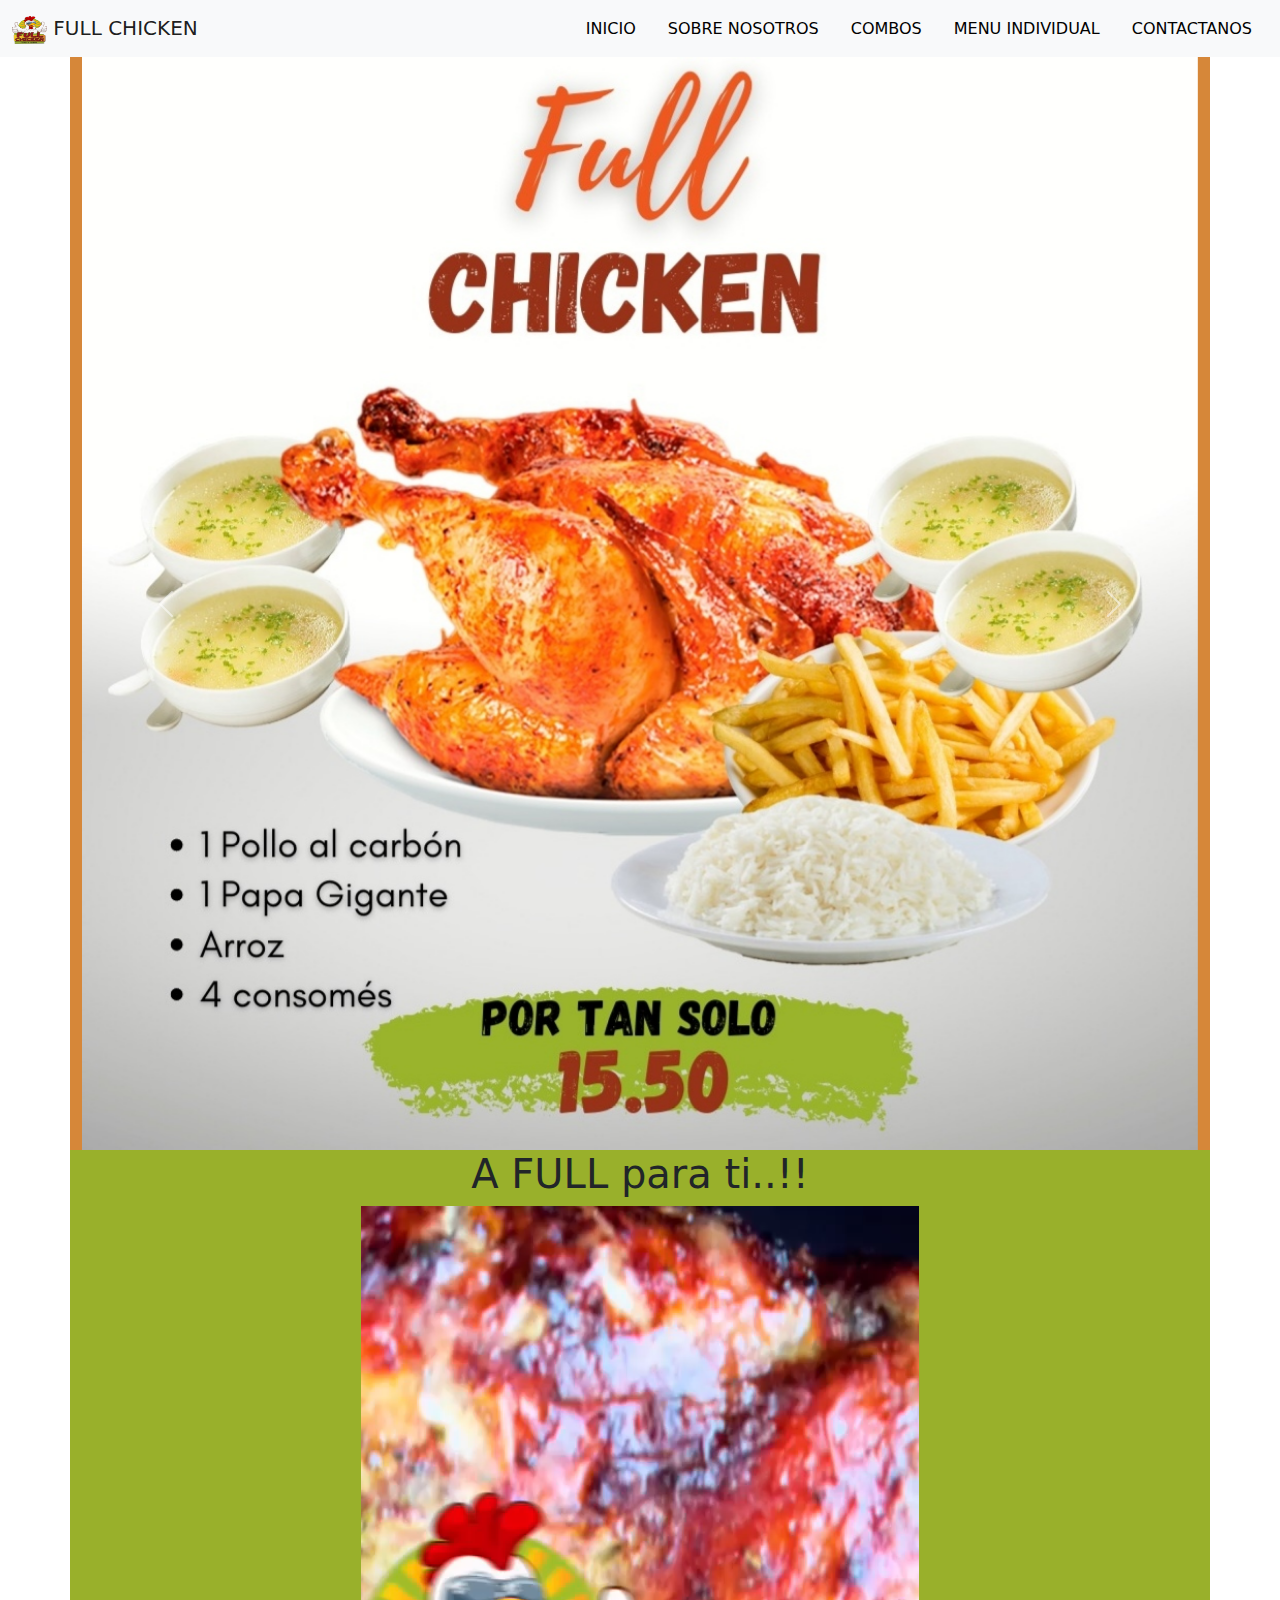
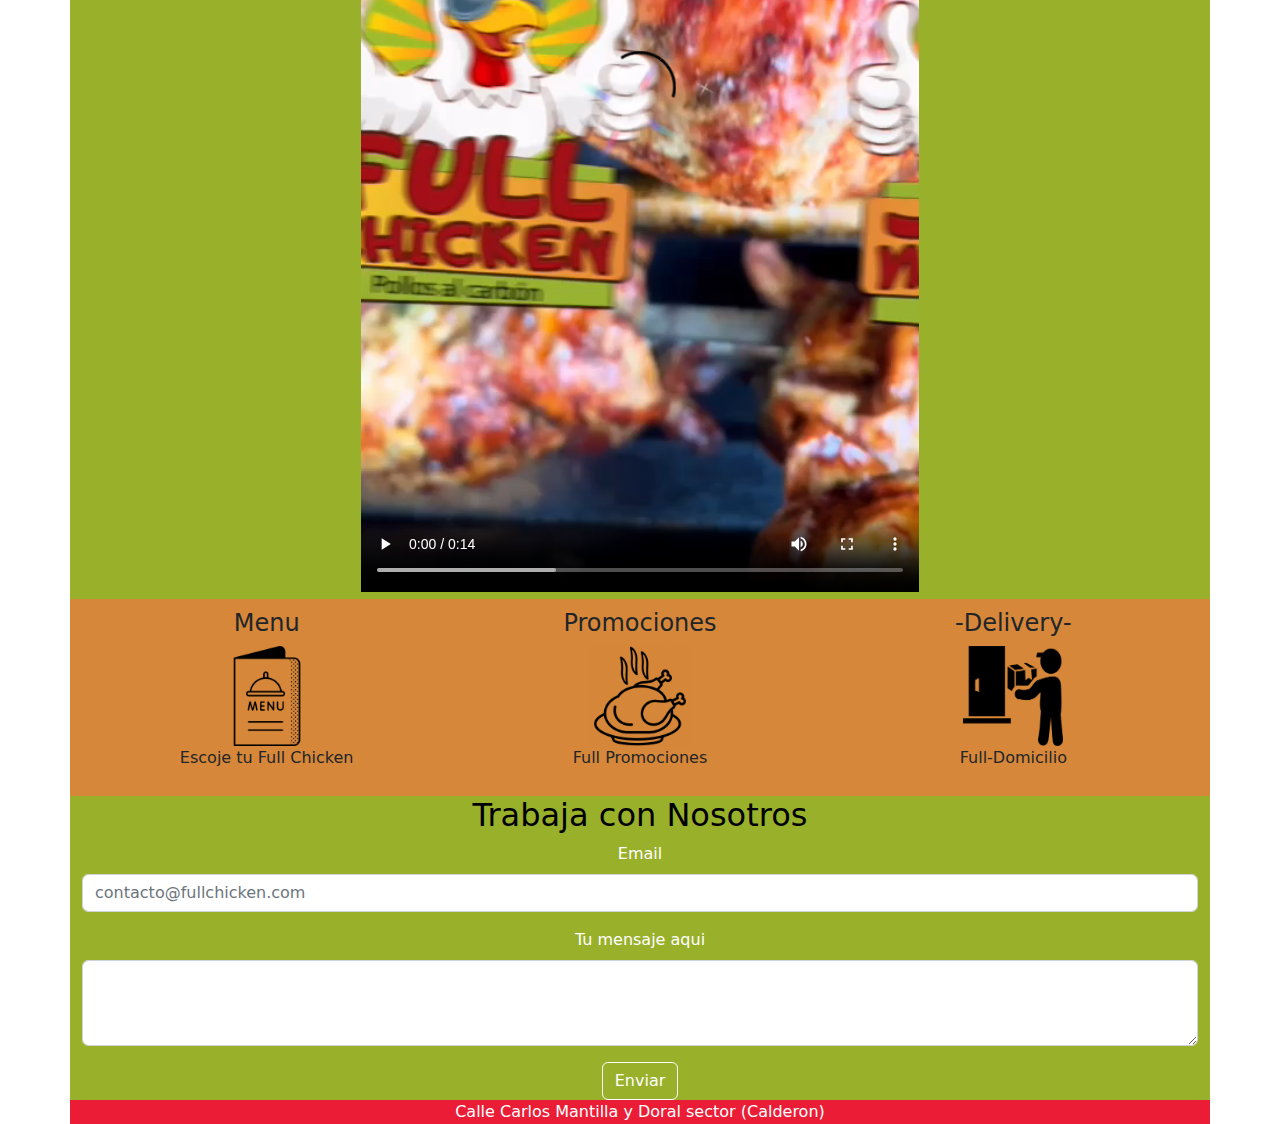
==== index.html @ 85d74000 "decimo septimo commit" ====
<!DOCTYPE html>
<html lang="en">

<head>
  <meta charset="UTF-8" />
  <meta http-equiv="X-UA-Compatible" content="IE=edge" />
  <meta name="viewport" content="width=device-width, initial-scale=1.0" />
  <title>Full Chicken</title>
  <link rel="stylesheet" href="css/bootstrap.min.css" />
</head>

<body>
  <!--?INICIO DEL MENU DE NAVEGACION-->
  <nav class="navbar bg-light">
    <div class="container-fluid">
      <a class="navbar-brand" href="#">
        <img src="img/logo.png" alt="#" width="35" height="28" class="d-inline-block align-text-top" />
        FULL CHICKEN
      </a>
      <ul class="nav justify-content-end">
        <li class="nav-item">
          <a class="nav-link active" aria-current="page" href="index.html" style="color: black">INICIO</a>
        </li>
        <li class="nav-item">
          <a class="nav-link" href="nosotros.html" style="color: black">SOBRE NOSOTROS</a>
        </li>
        <li class="nav-item">
          <a class="nav-link" href="promociones.html" style="color: black">COMBOS</a>
        </li>
        <li class="nav-item">
          <a class="nav-link" href="menu.html" style="color: black">MENU INDIVIDUAL</a>
        </li>
        <li class="nav-item">
          <a class="nav-link" href="https://wa.me/+593978935589?text=Hola, tengo una consulta" target="blank"
            onclick="return confirmar()" style="color: black">CONTACTANOS</a>
        </li>
      </ul>
    </div>
  </nav>
  <!--FIN DEL MENU DE NAVEGACION-->

  <!-- INICIO CONTAINER SLIDER-->
  <div class="container text-center" style="background-color: #d68739">
    <div id="carouselExampleInterval" class="carousel slide" data-bs-ride="carousel">
      <div class="carousel-inner">
        <div class="carousel-item active" data-bs-interval="2750">
          <img src="img/full chicken.jpg" class="d-block w-100" />
        </div>
        <div class="carousel-item" data-bs-interval="2750">
          <img src="img/full medio.jpg" class="d-block w-100" alt="full medio" />
        </div>
        <div class="carousel-item" data-bs-interval="2750">
          <img src="img/full cuarto.jpg" class="d-block w-100" alt="full cuarto" />
        </div>
        <div class="carousel-item" data-bs-interval="2750">
          <img src="img/full colorado.jpeg" class="d-block w-100" alt="full cuarto" />
        </div>
      </div>
      <button class="carousel-control-prev" type="button" data-bs-target="#carouselExampleInterval"
        data-bs-slide="prev">
        <span class="carousel-control-prev-icon" aria-hidden="true"></span>
        <span class="visually-hidden">-Previous-</span>
      </button>
      <button class="carousel-control-next" type="button" data-bs-target="#carouselExampleInterval"
        data-bs-slide="next">
        <span class="carousel-control-next-icon" aria-hidden="true"></span>
        <span class="visually-hidden">-Next-</span>
      </button>
    </div>
  </div>
  <!--FIN CONTAINER SLIDER-->
  <div class="container text-center" style="background-color: #99b02b">
    <h1>A FULL para ti..!!</h1>
    <video src="img/video2.mp4" controls width="50%" height="auto" justify-content: center></video>
  </div>

  <div class="container text-center" style="background-color: #d68739">
    <div class="row" style="padding: 10px">
      <div class="col">
        <h4>Menu</h4>
        <img src="img/menu_icon.png" width="100px" height="100px" />
        <br />
        <p>Escoje tu Full Chicken</p>
      </div>

      <div class="col">
        <h4>Promociones</h4>
        <img src="img/menu_icon2.webp" width="100px" height="100px" />
        <br />

        <p>Full Promociones</p>
      </div>

      <div class="col">
        <h4>-Delivery-</h4>
        <img src="img/delivery_icon.webp" width="100px" height="100px" />
        <br />
        <p>Full-Domicilio</p>
      </div>
    </div>
  </div>
  <!--FORMULARIO TRABAJA CON NOSOTROS-->
  <div class="container text-center">
    <div class="row"></div>
    <div class="row">
      <div class="col" style="background-color: #99b02b; color: white">
        <div class="mb-3">
          <h2 style="color: black">Trabaja con Nosotros</h2>
          <label for="exampleFormControlInput1" class="form-label">Email
          </label>
          <input type="email" class="form-control" id="exampleFormControlInput1"
            placeholder="contacto@fullchicken.com" />
        </div>
        <div class="mb-3">
          <label for="exampleFormControlTextarea1" class="form-label">Tu mensaje aqui</label>
          <textarea class="form-control" id="exampleFormControlTextarea1" rows="3"></textarea>
        </div>
        <div class="col-12">
          <button type="button" class="btn btn-outline-primary" style="color: white; border-color: white">
            Enviar
          </button>
        </div>
      </div>
    </div>
  </div>
  <!-- FOOTER-Container de Fila con Direccion-->   
  <footer>
    <div class="container text-center" style="background-color: #eb1d36 ">
      <div class="row">
        <div class="col" style="color: white">
          Calle Carlos Mantilla y Doral sector (Calderon)
        </div>
      </div>
    </div>
  </footer>

  <script src="js/jquery.js"></script>
  <script src="js/bootstrap.min.js"></script>
  <script src="js/main.js"></script>
</body>

</html>
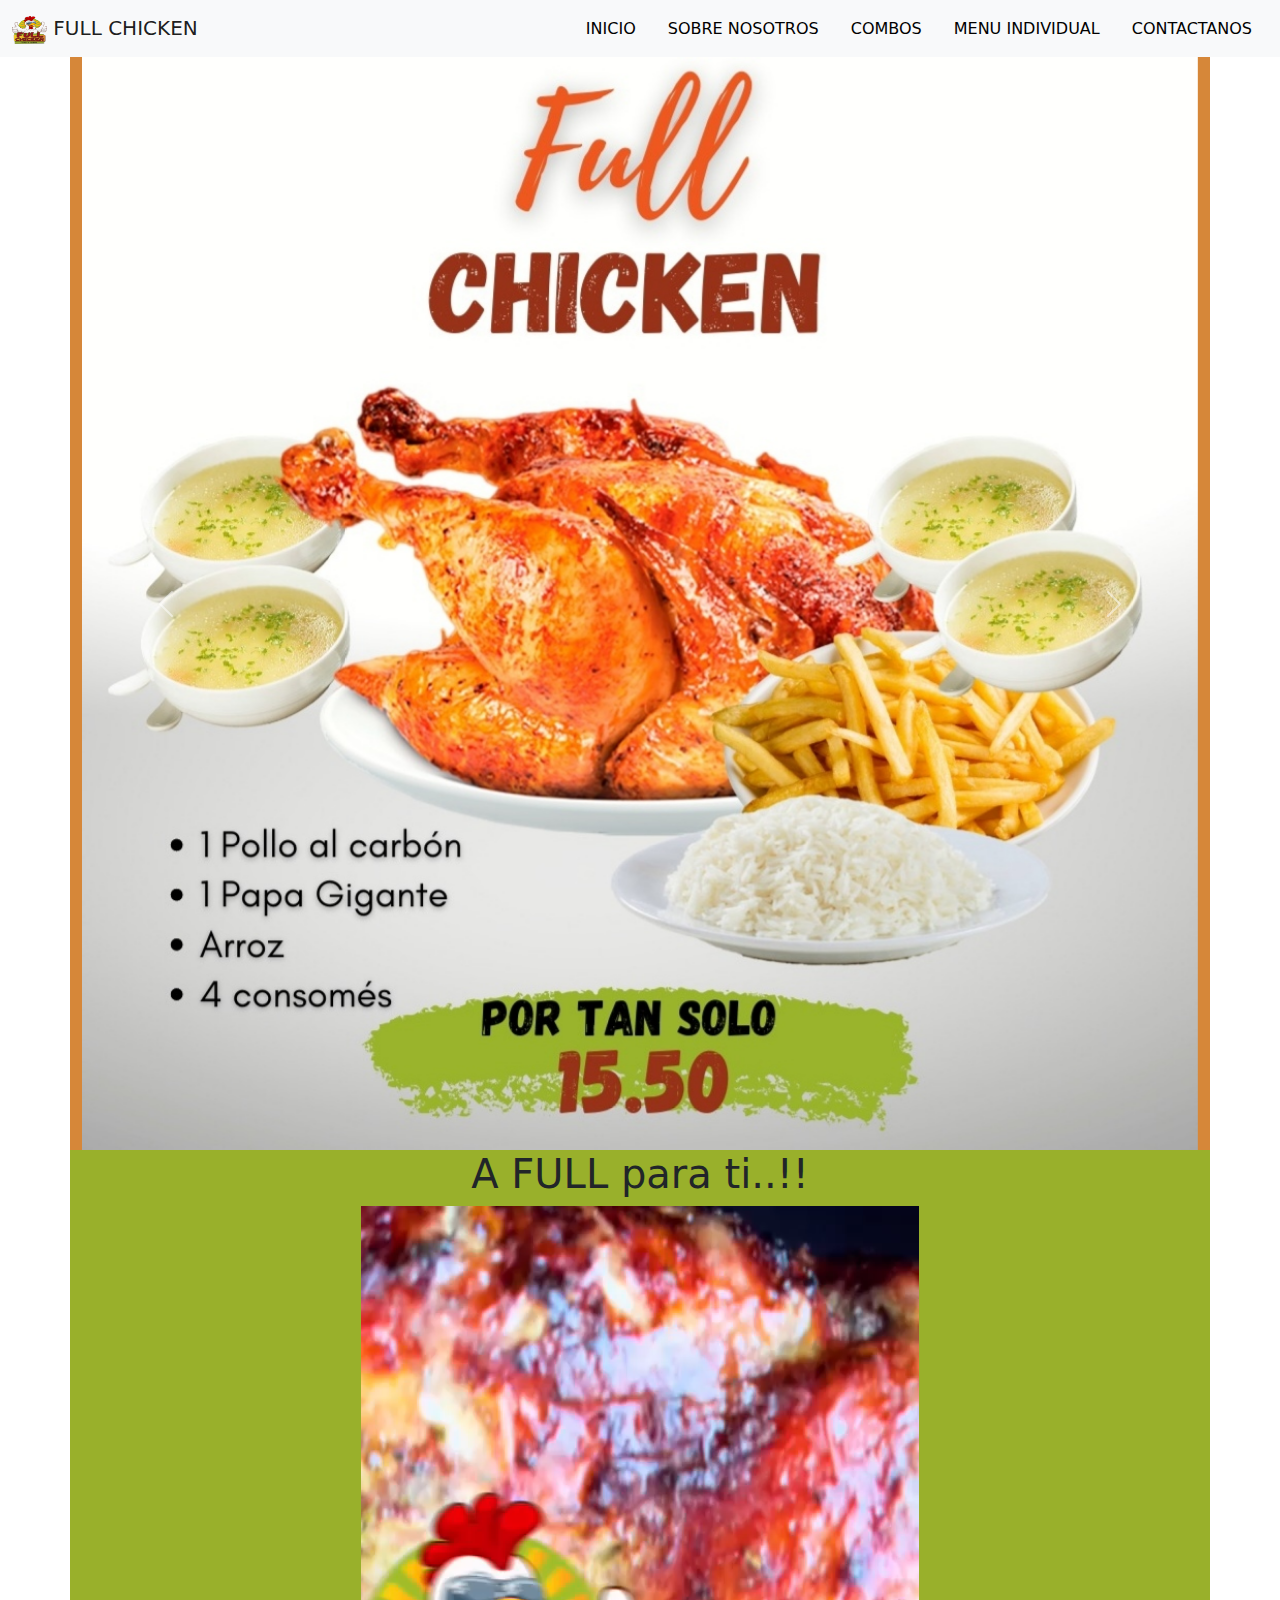
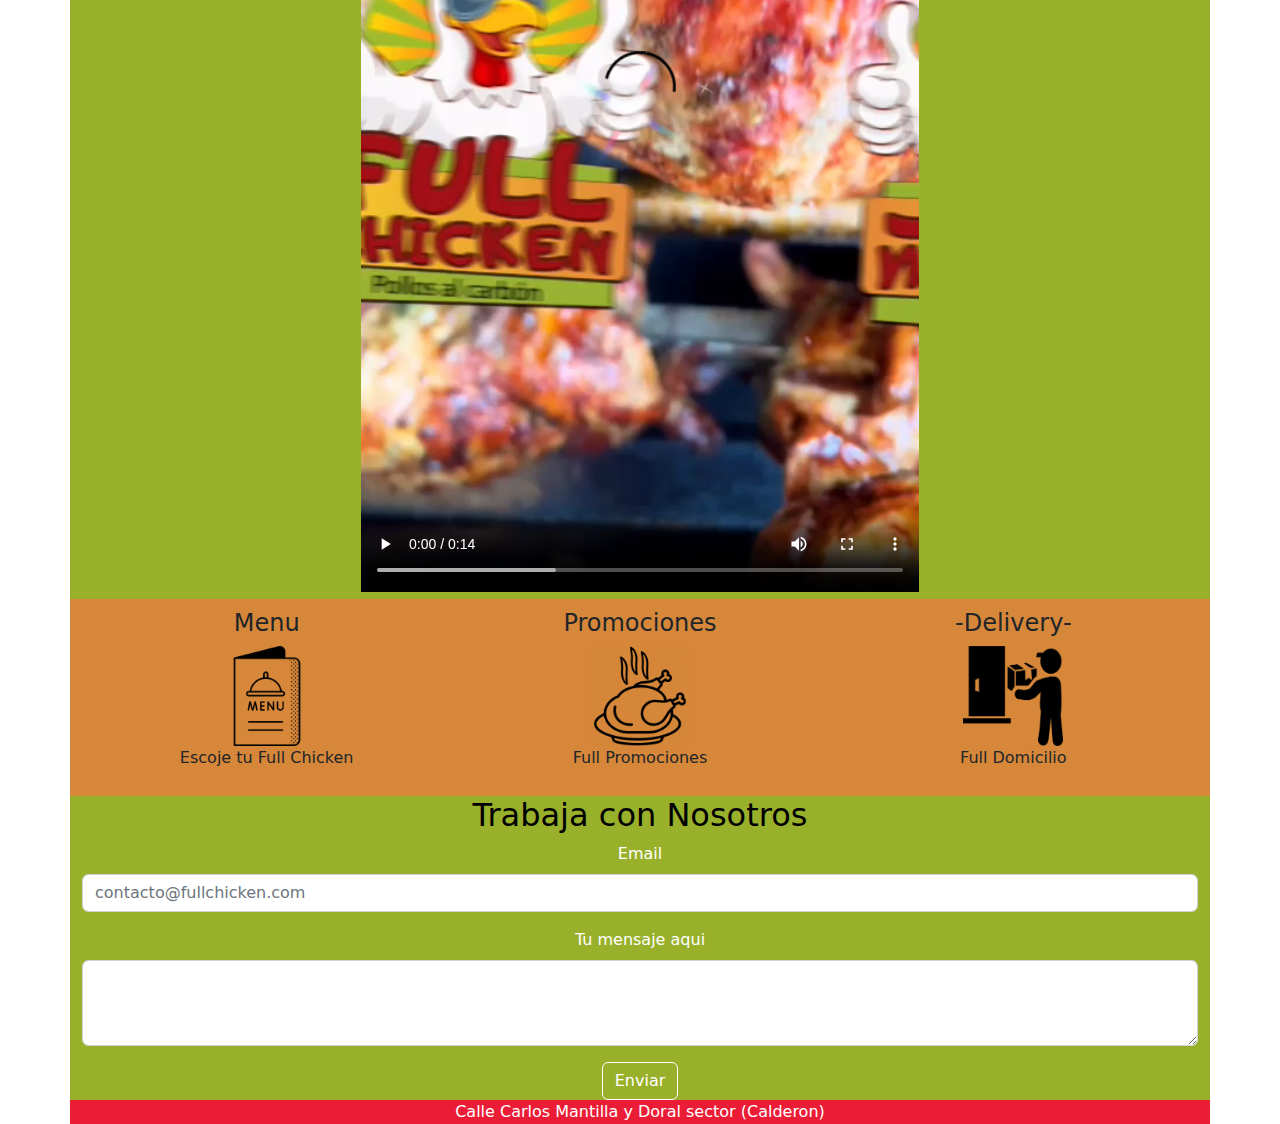
==== commit 43cd62c2: "decimo octavo commit" ====
--- a/index.html
+++ b/index.html
@@ -95,7 +95,7 @@
         <h4>-Delivery-</h4>
         <img src="img/delivery_icon.webp" width="100px" height="100px" />
         <br />
-        <p>Full-Domicilio</p>
+        <p>Full Domicilio</p>
       </div>
     </div>
   </div>
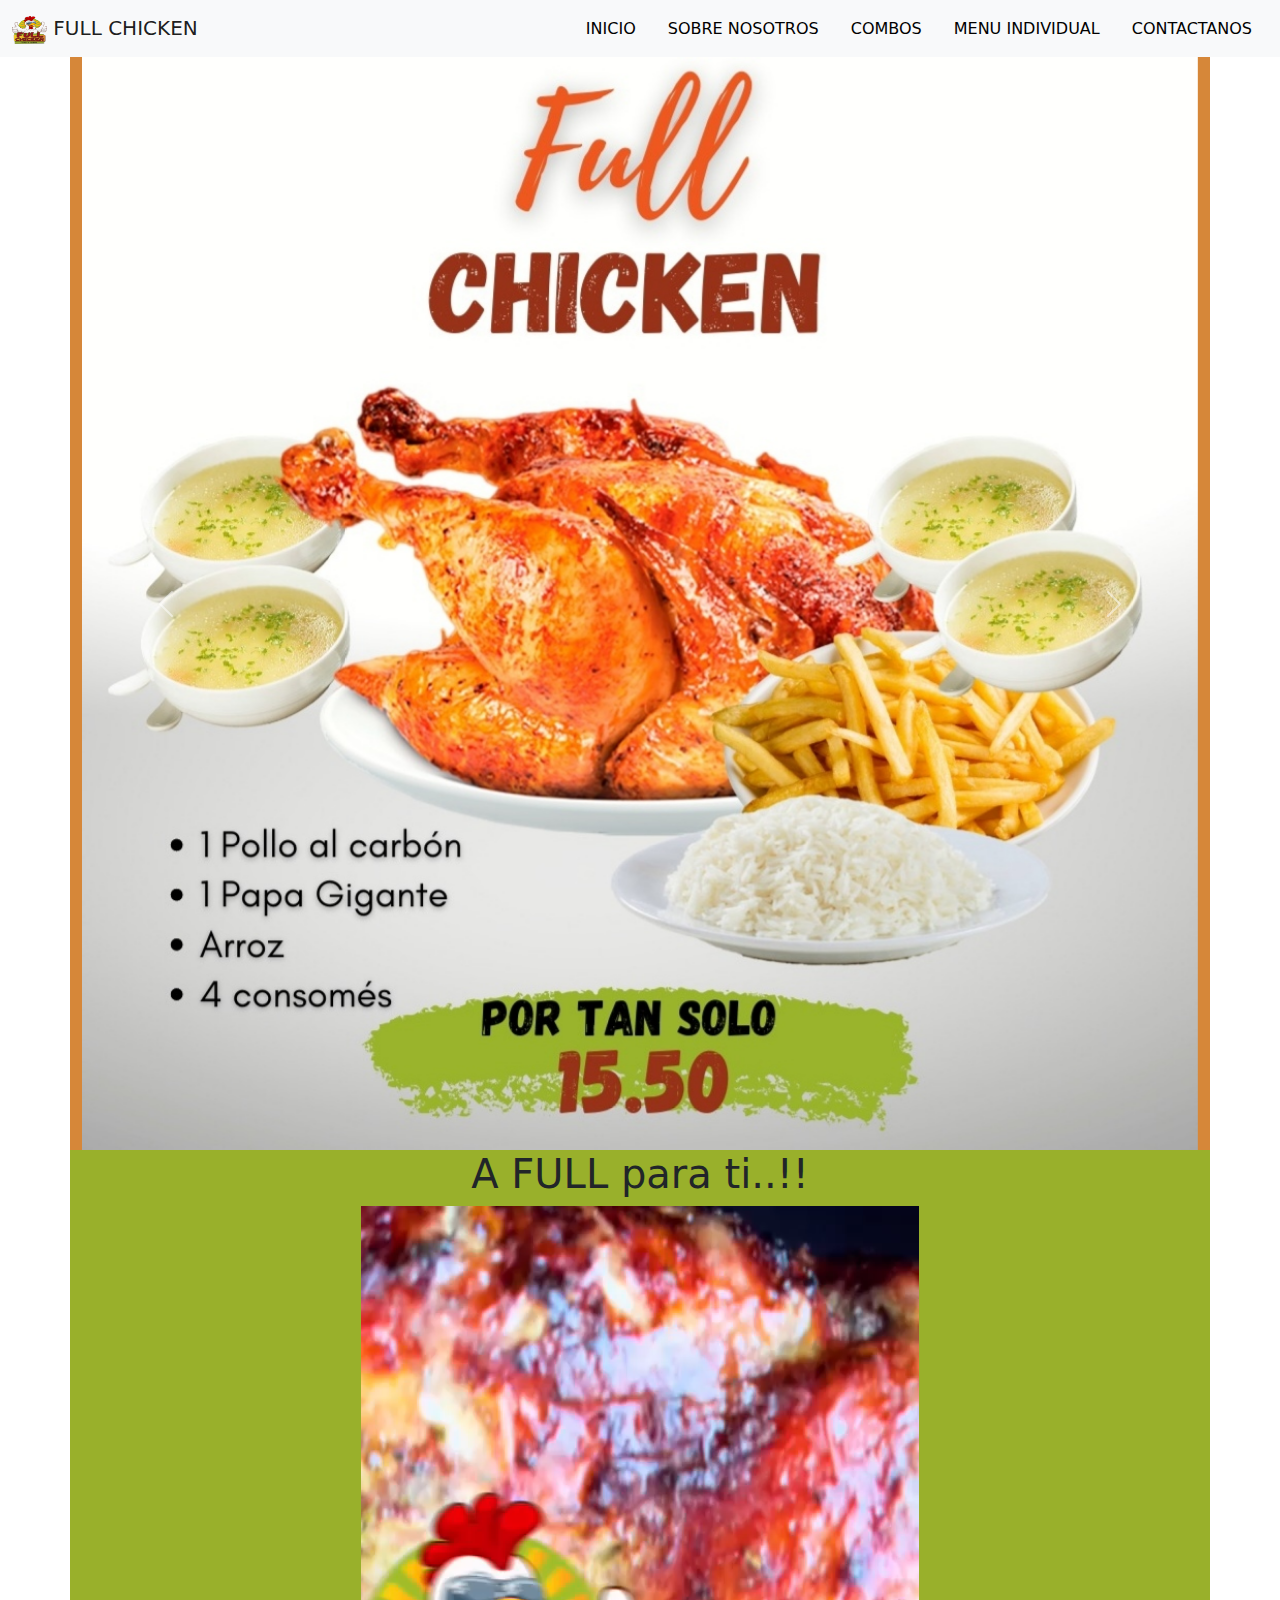
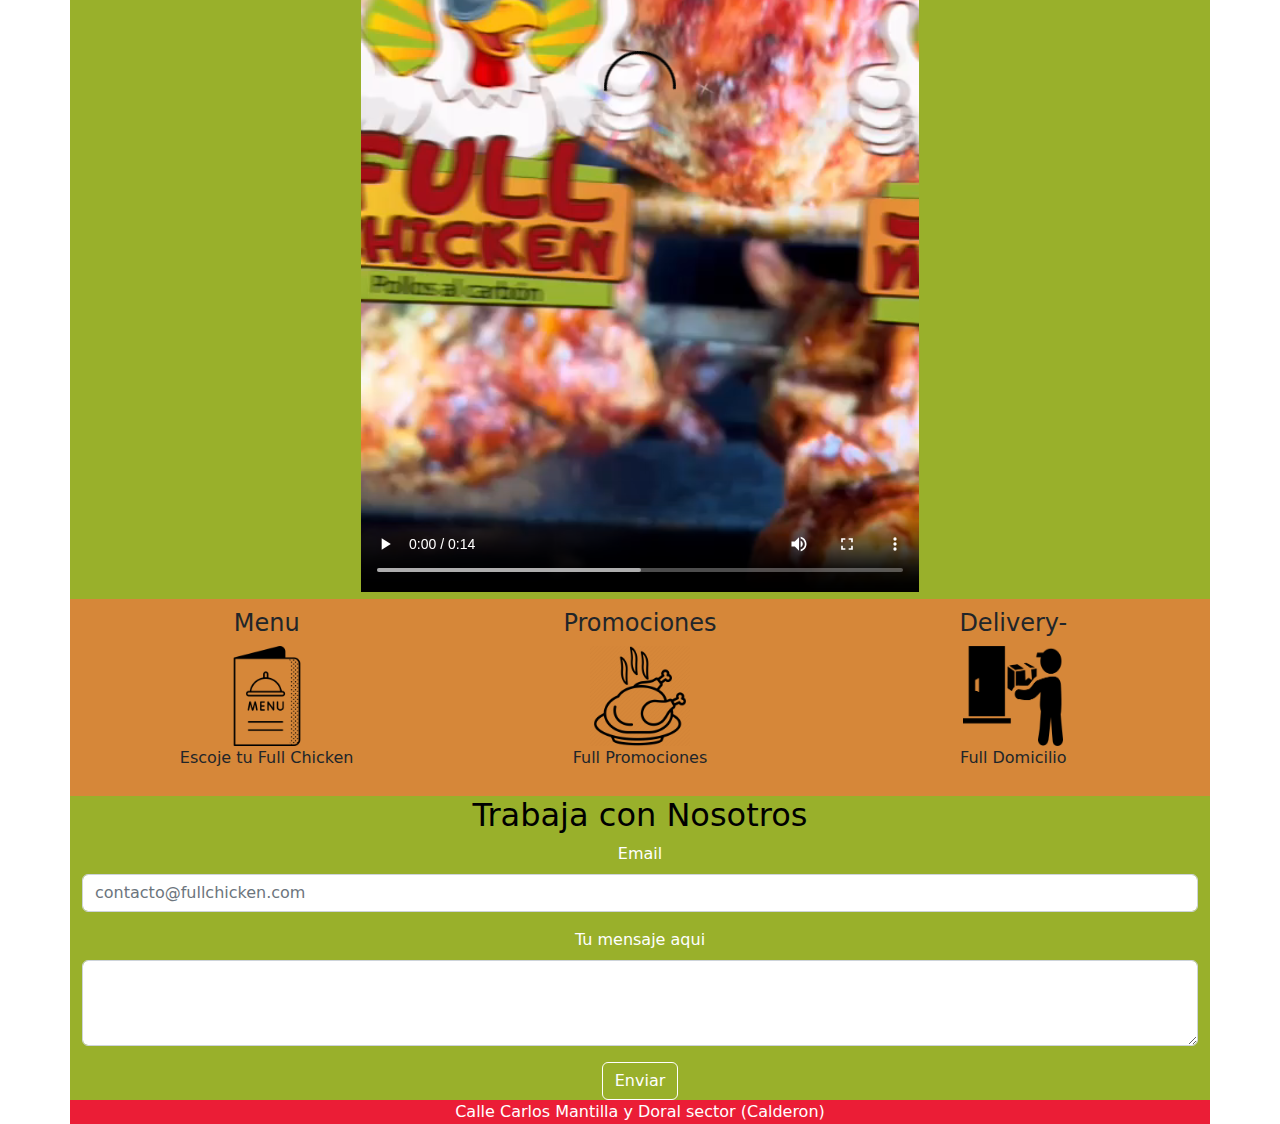
==== commit 25648f29: "decimo noveno commit" ====
--- a/index.html
+++ b/index.html
@@ -92,7 +92,7 @@
       </div>
 
       <div class="col">
-        <h4>-Delivery-</h4>
+        <h4>Delivery-</h4>
         <img src="img/delivery_icon.webp" width="100px" height="100px" />
         <br />
         <p>Full Domicilio</p>
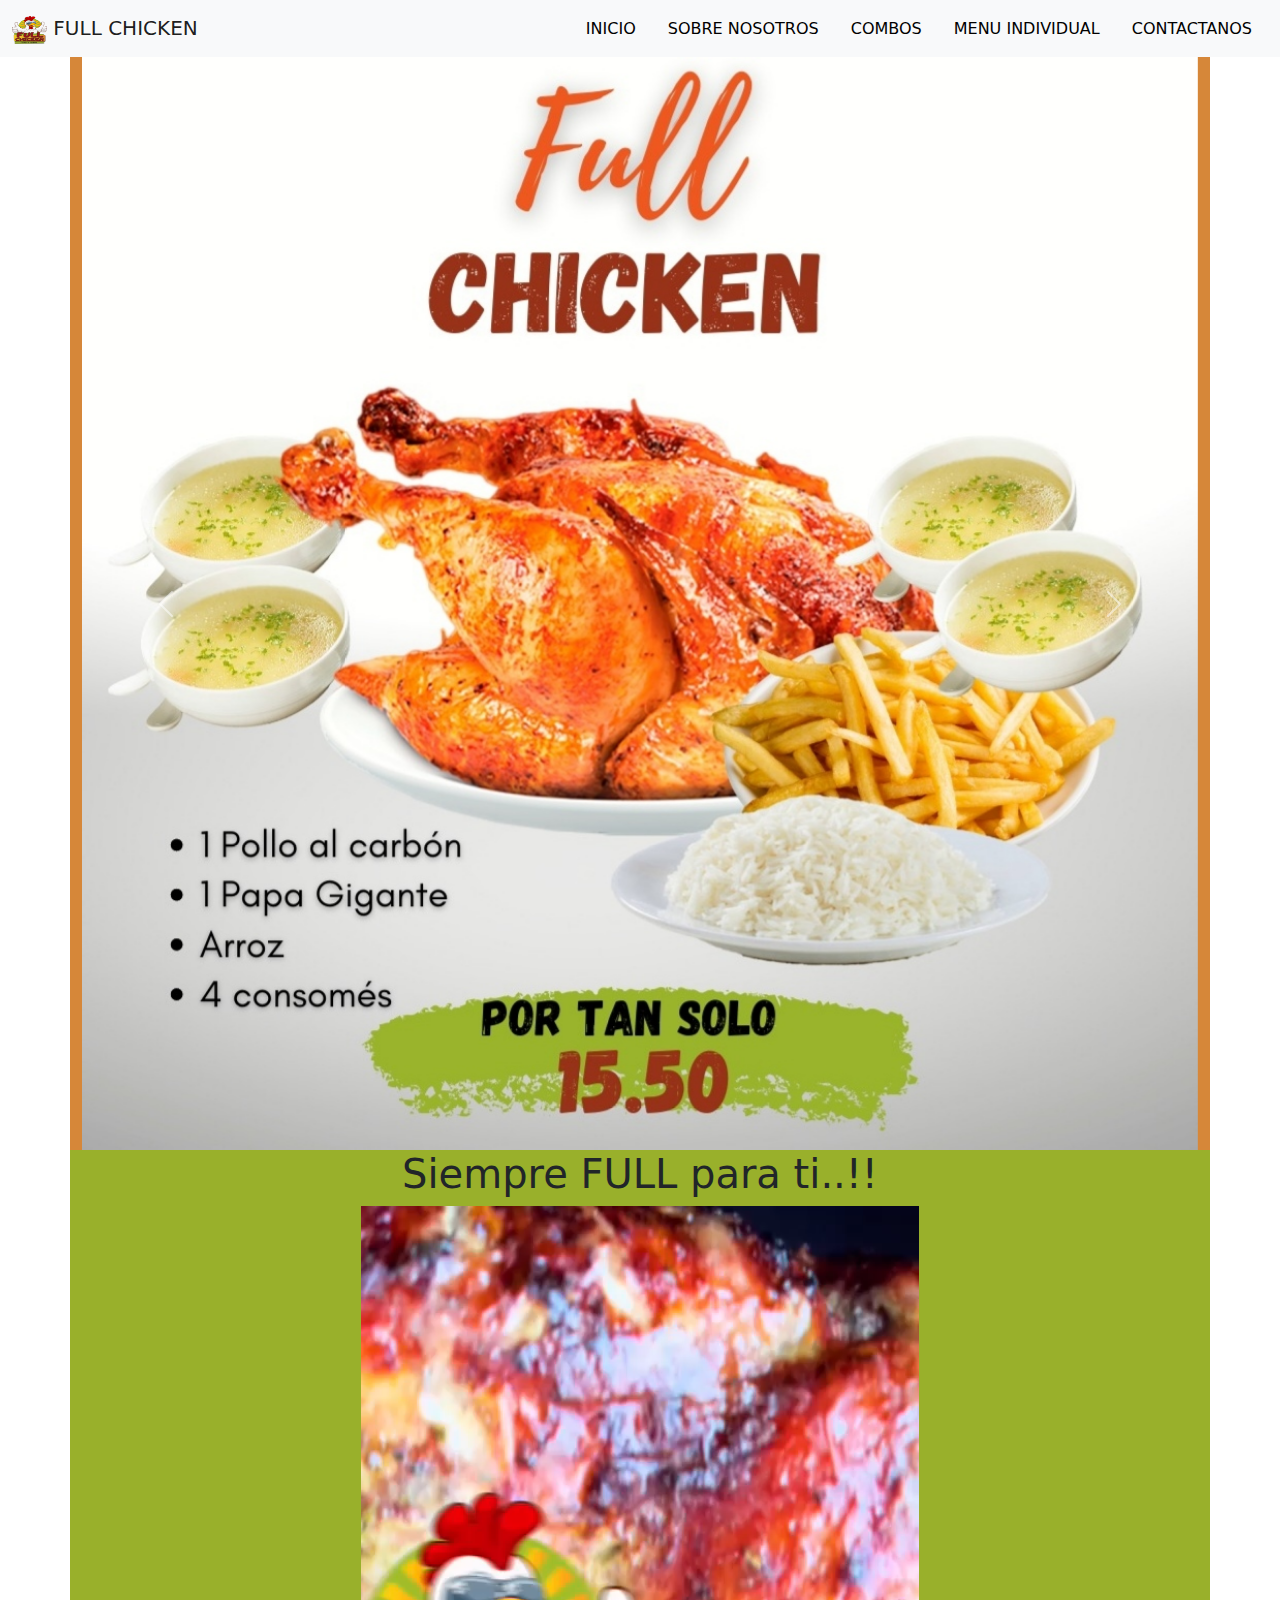
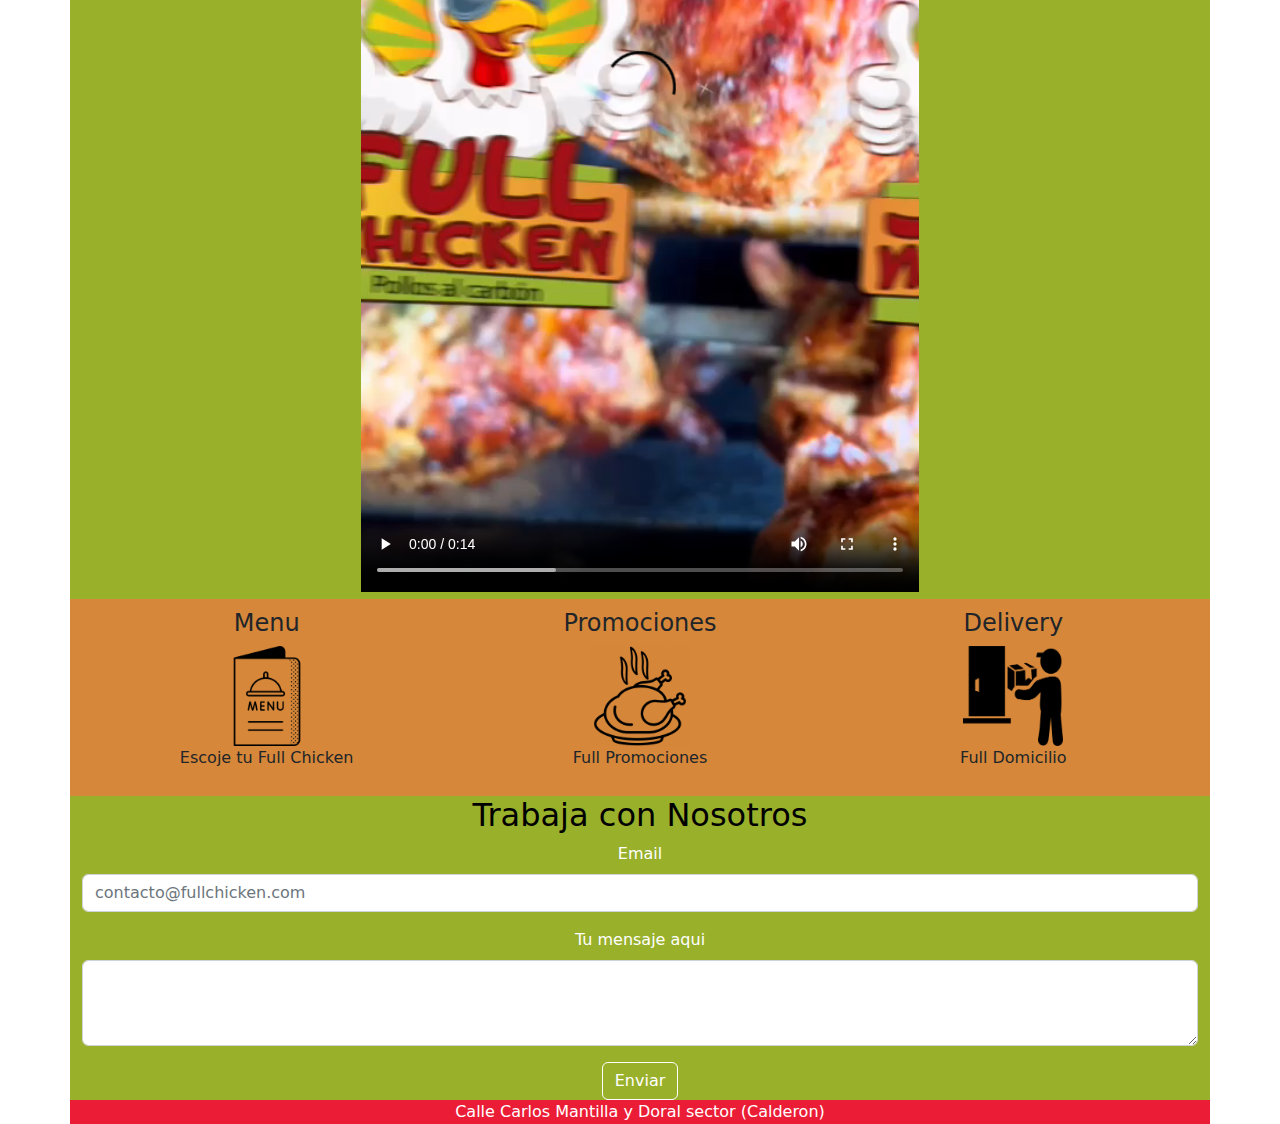
==== commit 12b01232: "Modificar titulo index" ====
--- a/index.html
+++ b/index.html
@@ -1,142 +1,142 @@
-<!DOCTYPE html>
-<html lang="en">
-
-<head>
-  <meta charset="UTF-8" />
-  <meta http-equiv="X-UA-Compatible" content="IE=edge" />
-  <meta name="viewport" content="width=device-width, initial-scale=1.0" />
-  <title>Full Chicken</title>
-  <link rel="stylesheet" href="css/bootstrap.min.css" />
-</head>
-
-<body>
-  <!--?INICIO DEL MENU DE NAVEGACION-->
-  <nav class="navbar bg-light">
-    <div class="container-fluid">
-      <a class="navbar-brand" href="#">
-        <img src="img/logo.png" alt="#" width="35" height="28" class="d-inline-block align-text-top" />
-        FULL CHICKEN
-      </a>
-      <ul class="nav justify-content-end">
-        <li class="nav-item">
-          <a class="nav-link active" aria-current="page" href="index.html" style="color: black">INICIO</a>
-        </li>
-        <li class="nav-item">
-          <a class="nav-link" href="nosotros.html" style="color: black">SOBRE NOSOTROS</a>
-        </li>
-        <li class="nav-item">
-          <a class="nav-link" href="promociones.html" style="color: black">COMBOS</a>
-        </li>
-        <li class="nav-item">
-          <a class="nav-link" href="menu.html" style="color: black">MENU INDIVIDUAL</a>
-        </li>
-        <li class="nav-item">
-          <a class="nav-link" href="https://wa.me/+593978935589?text=Hola, tengo una consulta" target="blank"
-            onclick="return confirmar()" style="color: black">CONTACTANOS</a>
-        </li>
-      </ul>
-    </div>
-  </nav>
-  <!--FIN DEL MENU DE NAVEGACION-->
-
-  <!-- INICIO CONTAINER SLIDER-->
-  <div class="container text-center" style="background-color: #d68739">
-    <div id="carouselExampleInterval" class="carousel slide" data-bs-ride="carousel">
-      <div class="carousel-inner">
-        <div class="carousel-item active" data-bs-interval="2750">
-          <img src="img/full chicken.jpg" class="d-block w-100" />
-        </div>
-        <div class="carousel-item" data-bs-interval="2750">
-          <img src="img/full medio.jpg" class="d-block w-100" alt="full medio" />
-        </div>
-        <div class="carousel-item" data-bs-interval="2750">
-          <img src="img/full cuarto.jpg" class="d-block w-100" alt="full cuarto" />
-        </div>
-        <div class="carousel-item" data-bs-interval="2750">
-          <img src="img/full colorado.jpeg" class="d-block w-100" alt="full cuarto" />
-        </div>
-      </div>
-      <button class="carousel-control-prev" type="button" data-bs-target="#carouselExampleInterval"
-        data-bs-slide="prev">
-        <span class="carousel-control-prev-icon" aria-hidden="true"></span>
-        <span class="visually-hidden">-Previous-</span>
-      </button>
-      <button class="carousel-control-next" type="button" data-bs-target="#carouselExampleInterval"
-        data-bs-slide="next">
-        <span class="carousel-control-next-icon" aria-hidden="true"></span>
-        <span class="visually-hidden">-Next-</span>
-      </button>
-    </div>
-  </div>
-  <!--FIN CONTAINER SLIDER-->
-  <div class="container text-center" style="background-color: #99b02b">
-    <h1>A FULL para ti..!!</h1>
-    <video src="img/video2.mp4" controls width="50%" height="auto" justify-content: center></video>
-  </div>
-
-  <div class="container text-center" style="background-color: #d68739">
-    <div class="row" style="padding: 10px">
-      <div class="col">
-        <h4>Menu</h4>
-        <img src="img/menu_icon.png" width="100px" height="100px" />
-        <br />
-        <p>Escoje tu Full Chicken</p>
-      </div>
-
-      <div class="col">
-        <h4>Promociones</h4>
-        <img src="img/menu_icon2.webp" width="100px" height="100px" />
-        <br />
-
-        <p>Full Promociones</p>
-      </div>
-
-      <div class="col">
-        <h4>Delivery-</h4>
-        <img src="img/delivery_icon.webp" width="100px" height="100px" />
-        <br />
-        <p>Full Domicilio</p>
-      </div>
-    </div>
-  </div>
-  <!--FORMULARIO TRABAJA CON NOSOTROS-->
-  <div class="container text-center">
-    <div class="row"></div>
-    <div class="row">
-      <div class="col" style="background-color: #99b02b; color: white">
-        <div class="mb-3">
-          <h2 style="color: black">Trabaja con Nosotros</h2>
-          <label for="exampleFormControlInput1" class="form-label">Email
-          </label>
-          <input type="email" class="form-control" id="exampleFormControlInput1"
-            placeholder="contacto@fullchicken.com" />
-        </div>
-        <div class="mb-3">
-          <label for="exampleFormControlTextarea1" class="form-label">Tu mensaje aqui</label>
-          <textarea class="form-control" id="exampleFormControlTextarea1" rows="3"></textarea>
-        </div>
-        <div class="col-12">
-          <button type="button" class="btn btn-outline-primary" style="color: white; border-color: white">
-            Enviar
-          </button>
-        </div>
-      </div>
-    </div>
-  </div>
-  <!-- FOOTER-Container de Fila con Direccion-->   
-  <footer>
-    <div class="container text-center" style="background-color: #eb1d36 ">
-      <div class="row">
-        <div class="col" style="color: white">
-          Calle Carlos Mantilla y Doral sector (Calderon)
-        </div>
-      </div>
-    </div>
-  </footer>
-
-  <script src="js/jquery.js"></script>
-  <script src="js/bootstrap.min.js"></script>
-  <script src="js/main.js"></script>
-</body>
-
+<!DOCTYPE html>
+<html lang="en">
+
+<head>
+  <meta charset="UTF-8" />
+  <meta http-equiv="X-UA-Compatible" content="IE=edge" />
+  <meta name="viewport" content="width=device-width, initial-scale=1.0" />
+  <title>Full Chicken1</title>
+  <link rel="stylesheet" href="css/bootstrap.min.css" />
+</head>
+
+<body>
+  <!--?INICIO DEL MENU DE NAVEGACION-->
+  <nav class="navbar bg-light">
+    <div class="container-fluid">
+      <a class="navbar-brand" href="#">
+        <img src="img/logo.png" alt="#" width="35" height="28" class="d-inline-block align-text-top" />
+        FULL CHICKEN
+      </a>
+      <ul class="nav justify-content-end">
+        <li class="nav-item">
+          <a class="nav-link active" aria-current="page" href="index.html" style="color: black">INICIO</a>
+        </li>
+        <li class="nav-item">
+          <a class="nav-link" href="nosotros.html" style="color: black">SOBRE NOSOTROS</a>
+        </li>
+        <li class="nav-item">
+          <a class="nav-link" href="promociones.html" style="color: black">COMBOS</a>
+        </li>
+        <li class="nav-item">
+          <a class="nav-link" href="menu.html" style="color: black">MENU INDIVIDUAL</a>
+        </li>
+        <li class="nav-item">
+          <a class="nav-link" href="https://wa.me/+593978935589?text=Hola, tengo una consulta" target="blank"
+            onclick="return confirmar()" style="color: black">CONTACTANOS</a>
+        </li>
+      </ul>
+    </div>
+  </nav>
+  <!--FIN DEL MENU DE NAVEGACION-->
+
+  <!-- INICIO CONTAINER SLIDER-->
+  <div class="container text-center" style="background-color: #d68739">
+    <div id="carouselExampleInterval" class="carousel slide" data-bs-ride="carousel">
+      <div class="carousel-inner">
+        <div class="carousel-item active" data-bs-interval="2750">
+          <img src="img/full chicken.jpg" class="d-block w-100" />
+        </div>
+        <div class="carousel-item" data-bs-interval="2750">
+          <img src="img/full medio.jpg" class="d-block w-100" alt="full medio" />
+        </div>
+        <div class="carousel-item" data-bs-interval="2750">
+          <img src="img/full cuarto.jpg" class="d-block w-100" alt="full cuarto" />
+        </div>
+        <div class="carousel-item" data-bs-interval="2750">
+          <img src="img/full colorado.jpeg" class="d-block w-100" alt="full cuarto" />
+        </div>
+      </div>
+      <button class="carousel-control-prev" type="button" data-bs-target="#carouselExampleInterval"
+        data-bs-slide="prev">
+        <span class="carousel-control-prev-icon" aria-hidden="true"></span>
+        <span class="visually-hidden">Previous</span>
+      </button>
+      <button class="carousel-control-next" type="button" data-bs-target="#carouselExampleInterval"
+        data-bs-slide="next">
+        <span class="carousel-control-next-icon" aria-hidden="true"></span>
+        <span class="visually-hidden">Next</span>
+      </button>
+    </div>
+  </div>
+  <!--FIN CONTAINER SLIDER-->
+  <div class="container text-center" style="background-color: #99b02b">
+    <h1>Siempre FULL para ti..!!</h1>
+    <video src="img/video2.mp4" controls width="50%" height="auto" justify-content: center></video>
+  </div>
+
+  <div class="container text-center" style="background-color: #d68739">
+    <div class="row" style="padding: 10px">
+      <div class="col">
+        <h4>Menu</h4>
+        <img src="img/menu_icon.png" width="100px" height="100px" />
+        <br />
+        <p>Escoje tu Full Chicken</p>
+      </div>
+
+      <div class="col">
+        <h4>Promociones</h4>
+        <img src="img/menu_icon2.webp" width="100px" height="100px" />
+        <br />
+
+        <p>Full Promociones</p>
+      </div>
+
+      <div class="col">
+        <h4>Delivery</h4>
+        <img src="img/delivery_icon.webp" width="100px" height="100px" />
+        <br />
+        <p>Full Domicilio</p>
+      </div>
+    </div>
+  </div>
+  <!--FORMULARIO TRABAJA CON NOSOTROS-->
+  <div class="container text-center">
+    <div class="row"></div>
+    <div class="row">
+      <div class="col" style="background-color: #99b02b; color: white">
+        <div class="mb-3">
+          <h2 style="color: black">Trabaja con Nosotros</h2>
+          <label for="exampleFormControlInput1" class="form-label">Email
+          </label>
+          <input type="email" class="form-control" id="exampleFormControlInput1"
+            placeholder="contacto@fullchicken.com" />
+        </div>
+        <div class="mb-3">
+          <label for="exampleFormControlTextarea1" class="form-label">Tu mensaje aqui</label>
+          <textarea class="form-control" id="exampleFormControlTextarea1" rows="3"></textarea>
+        </div>
+        <div class="col-12">
+          <button type="button" class="btn btn-outline-primary" style="color: white; border-color: white">
+            Enviar
+          </button>
+        </div>
+      </div>
+    </div>
+  </div>
+  <!-- FOOTER-Container de Fila con Direccion-->   
+  <footer>
+    <div class="container text-center" style="background-color: #eb1d36 ">
+      <div class="row">
+        <div class="col" style="color: white">
+          Calle Carlos Mantilla y Doral sector (Calderon)
+        </div>
+      </div>
+    </div>
+  </footer>
+
+  <script src="js/jquery.js"></script>
+  <script src="js/bootstrap.min.js"></script>
+  <script src="js/main.js"></script>
+</body>
+
 </html>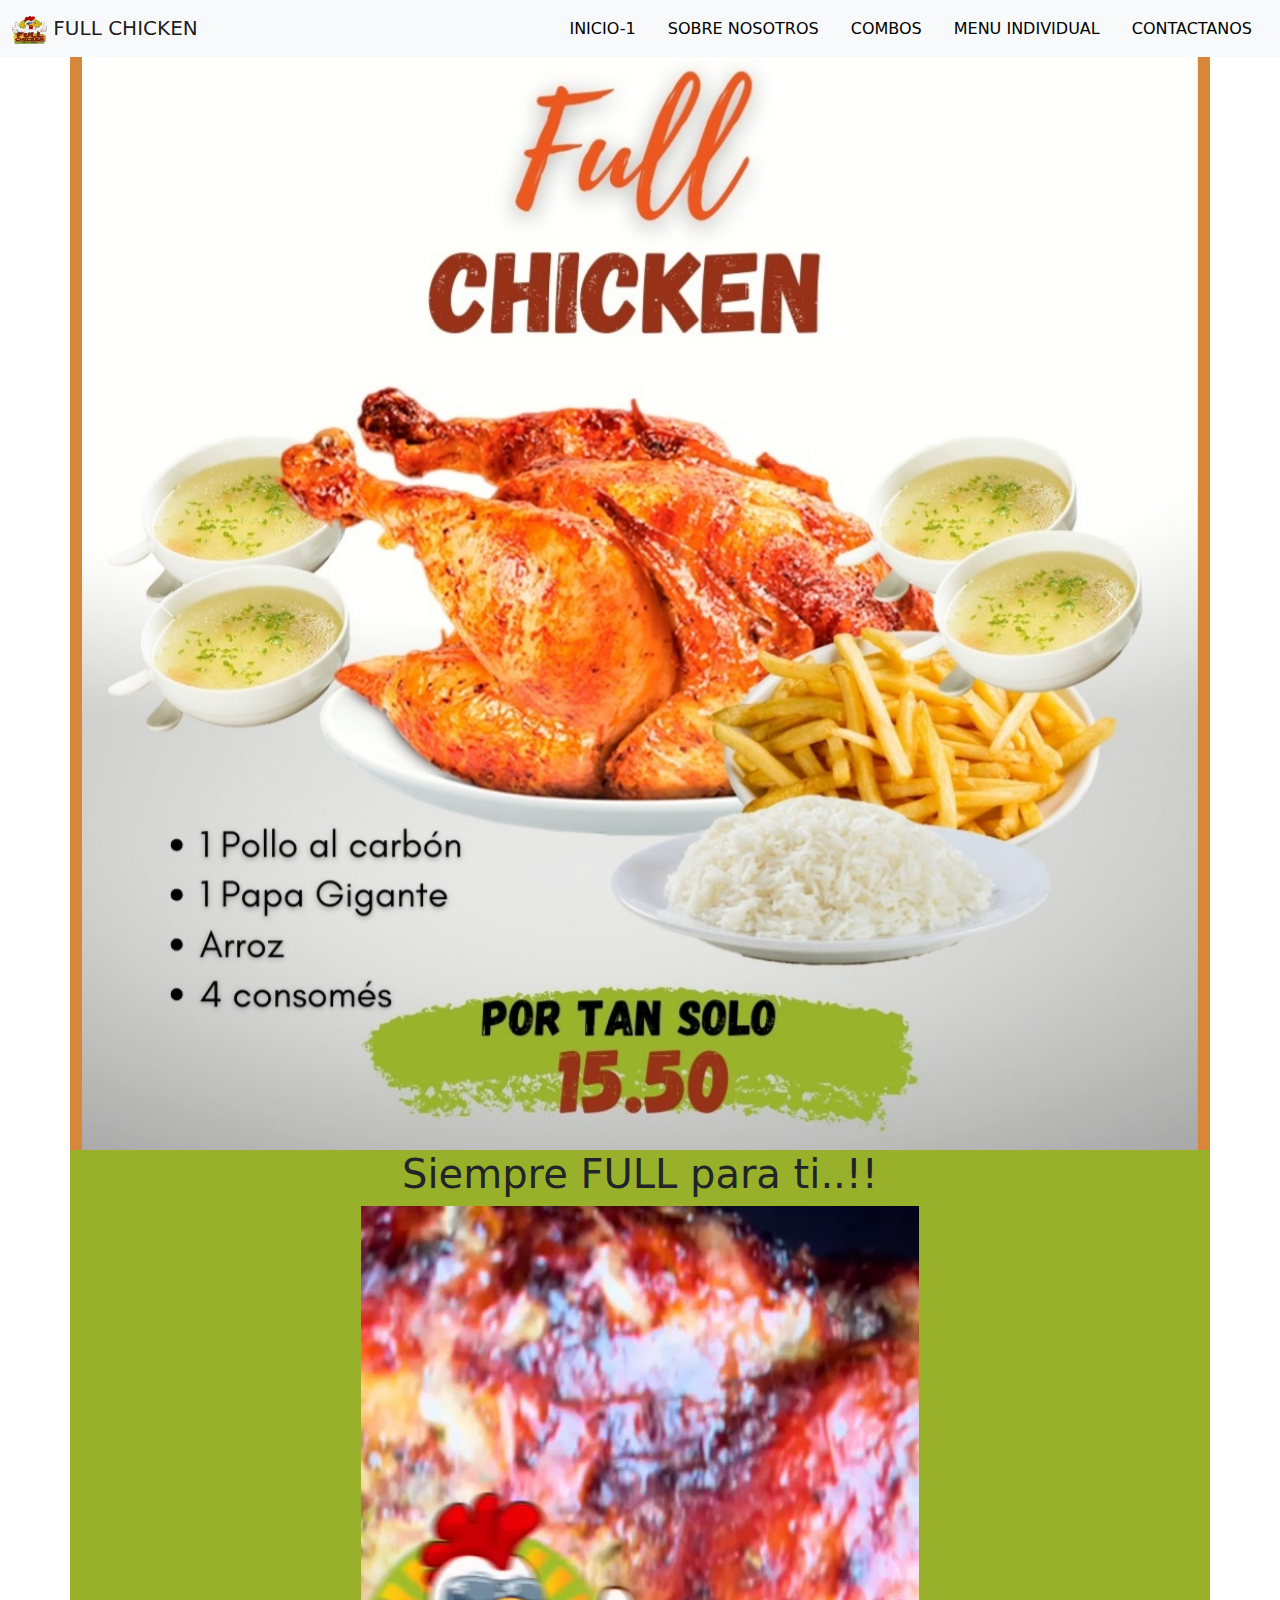
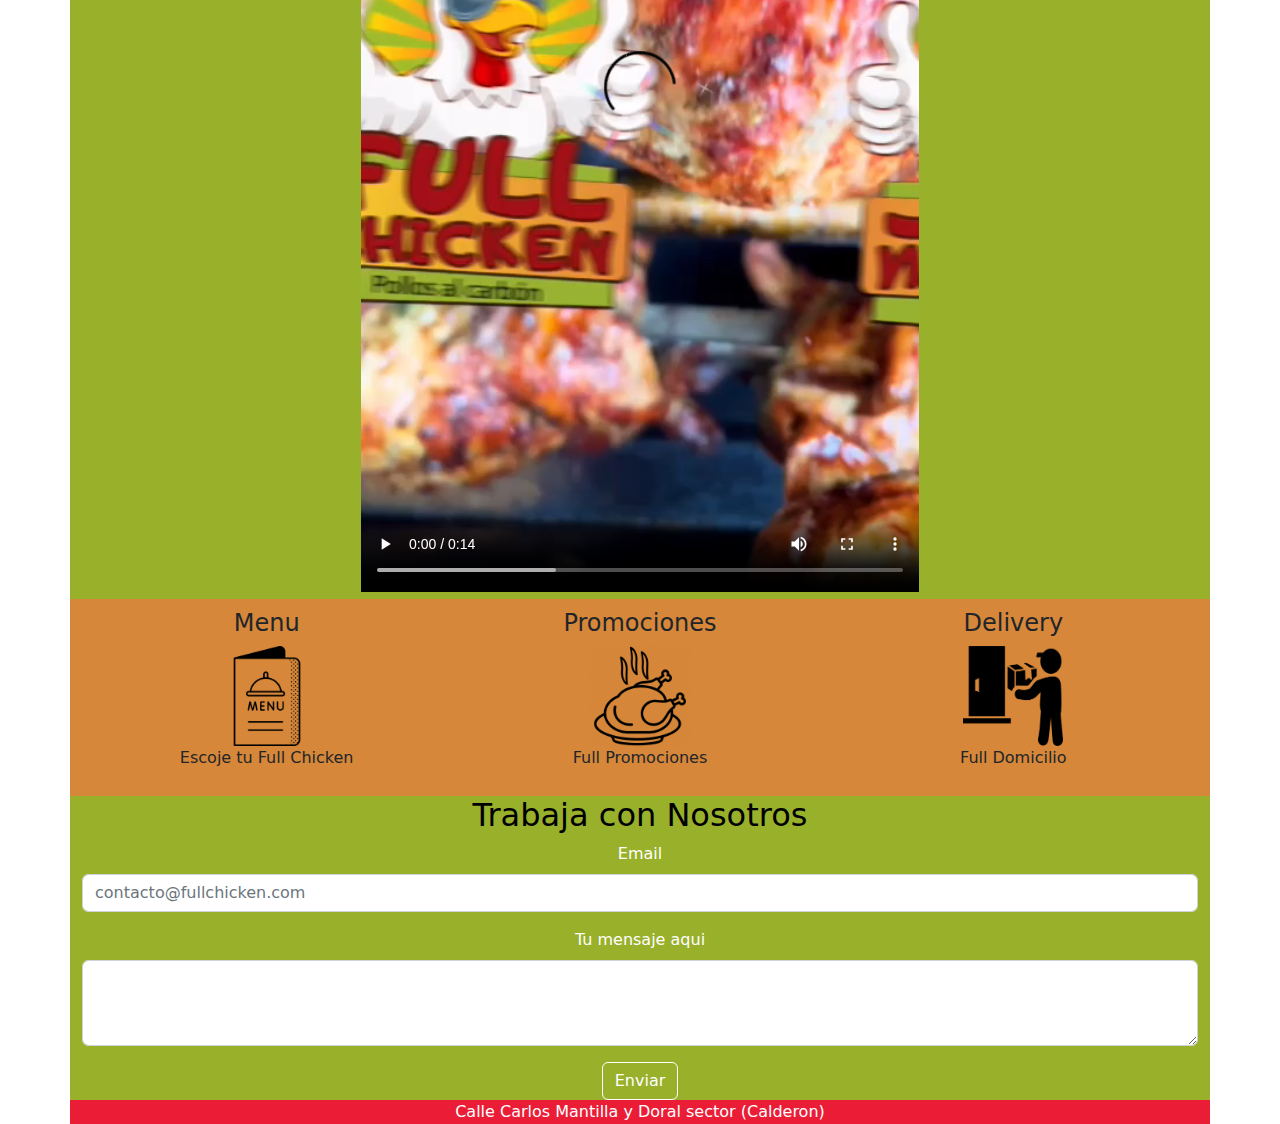
==== commit 078b00c3: "Modificar menu index" ====
--- a/index.html
+++ b/index.html
@@ -19,7 +19,7 @@
       </a>
       <ul class="nav justify-content-end">
         <li class="nav-item">
-          <a class="nav-link active" aria-current="page" href="index.html" style="color: black">INICIO</a>
+          <a class="nav-link active" aria-current="page" href="index.html" style="color: black">INICIO-1</a>
         </li>
         <li class="nav-item">
           <a class="nav-link" href="nosotros.html" style="color: black">SOBRE NOSOTROS</a>
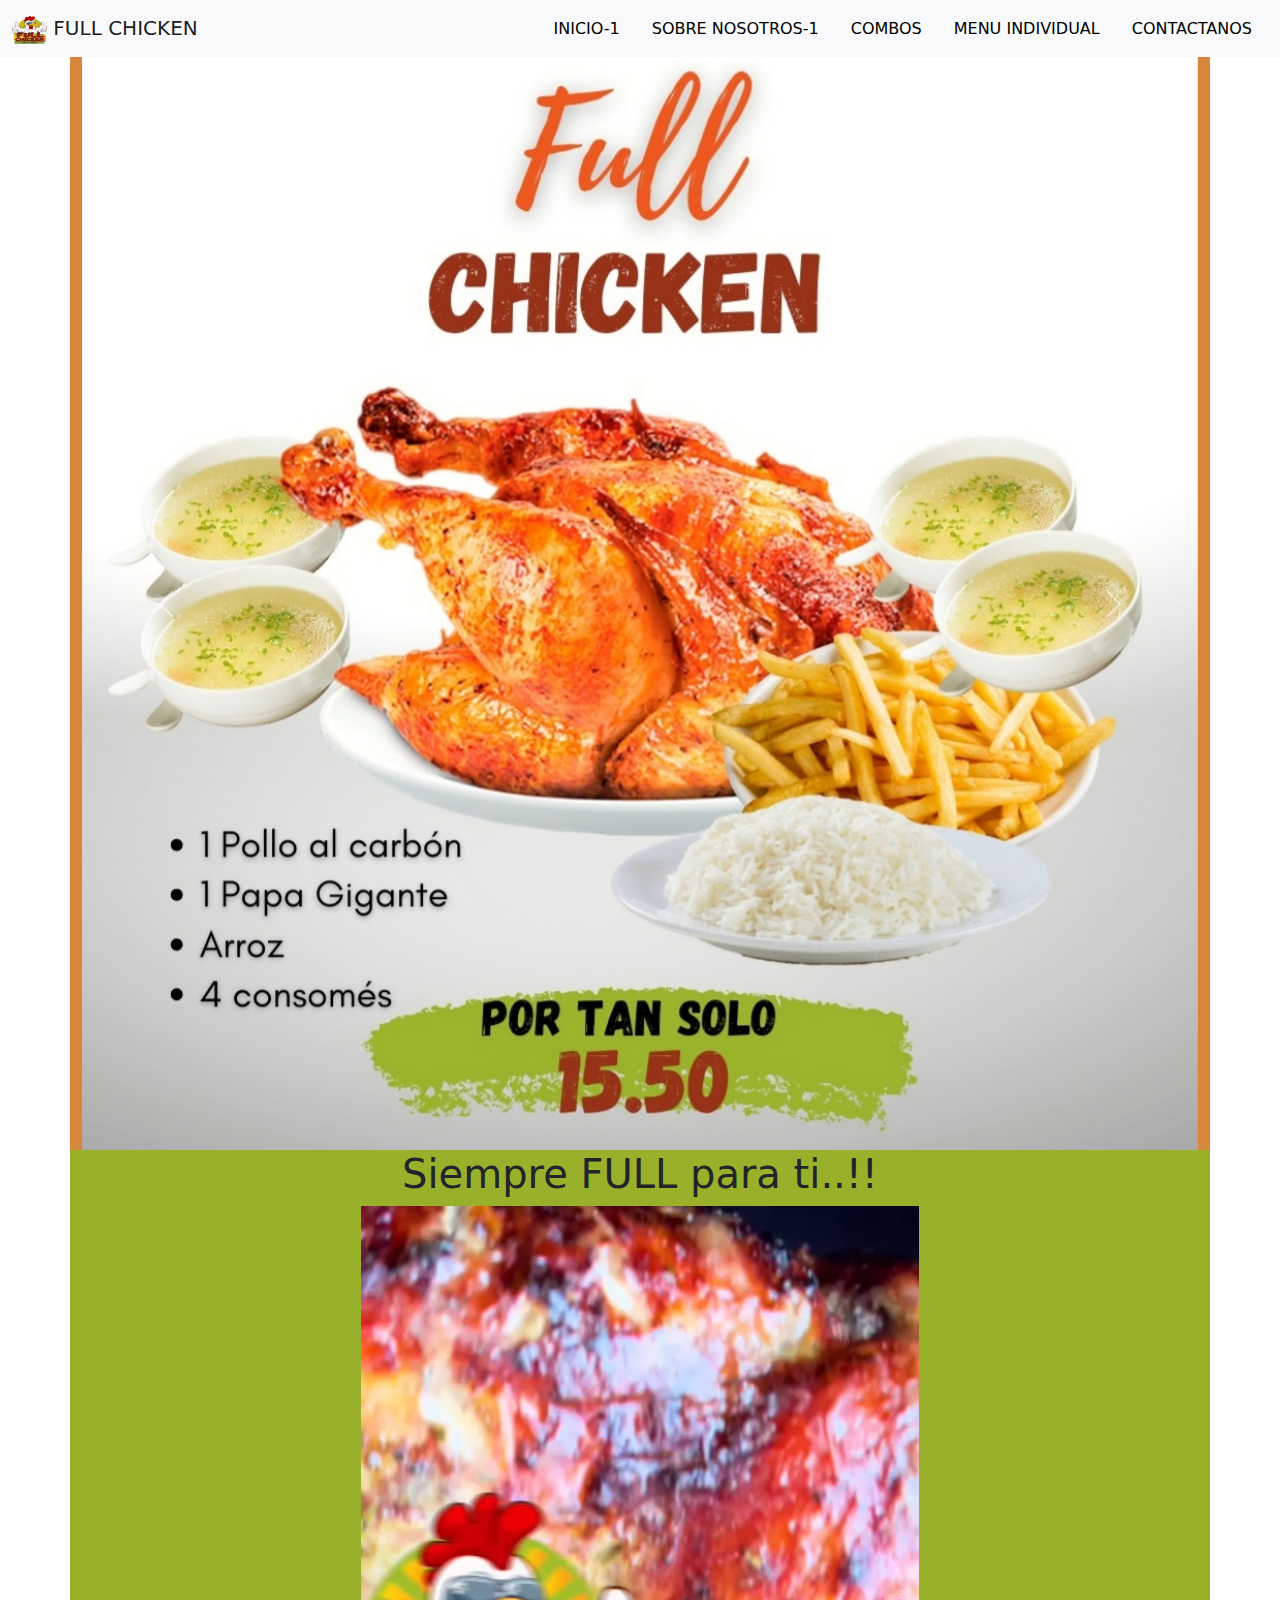
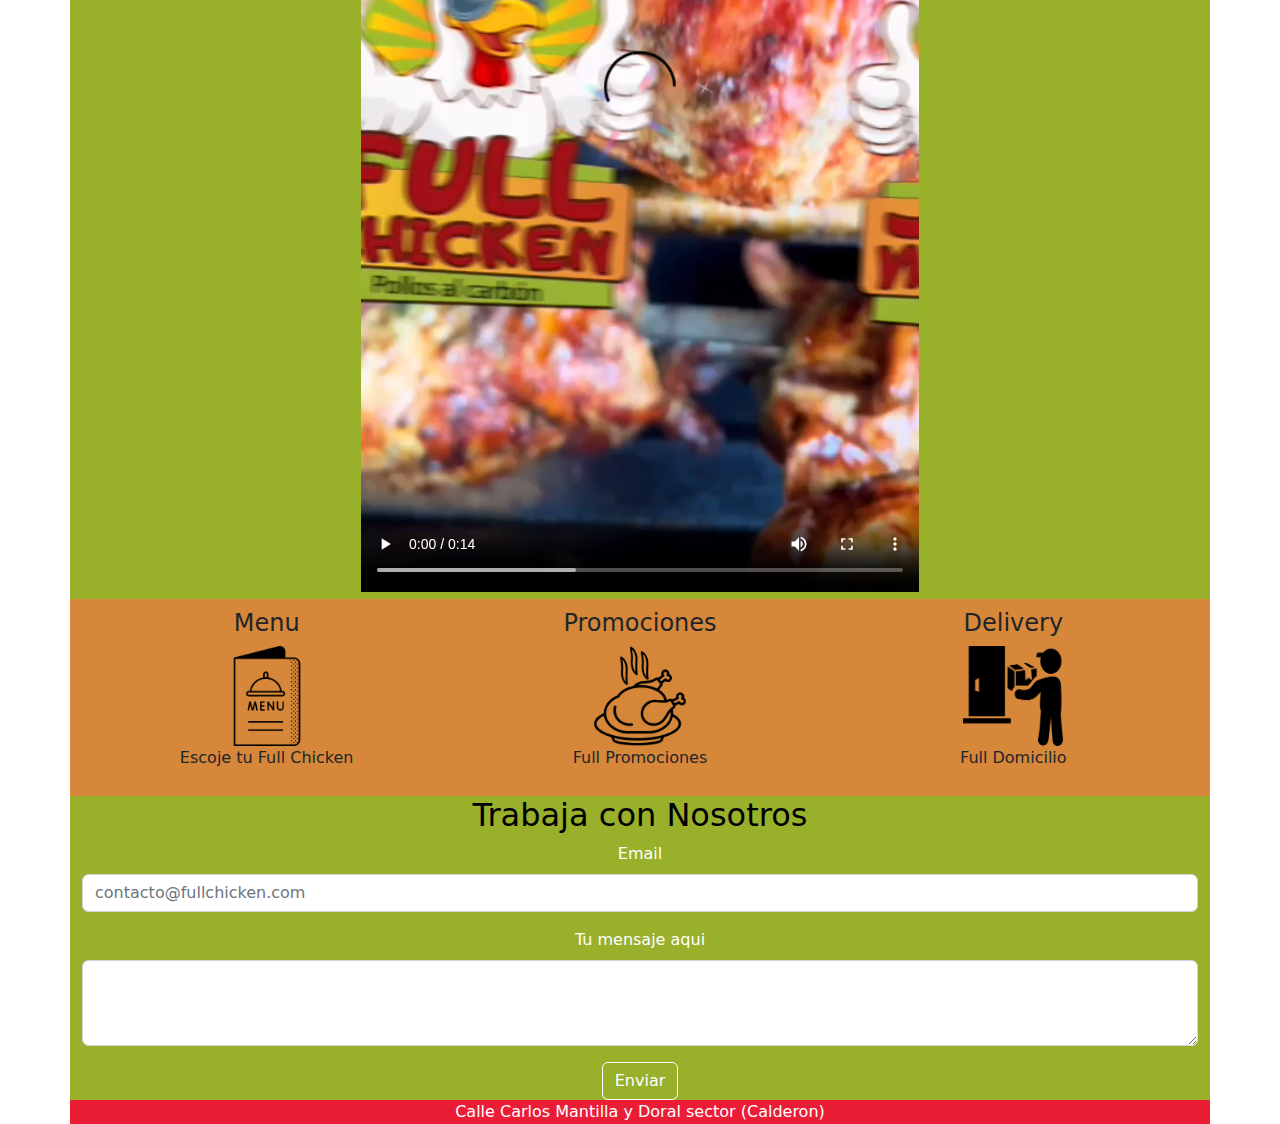
==== commit e0bf1773: "Modificar menu2 index" ====
--- a/index.html
+++ b/index.html
@@ -22,7 +22,7 @@
           <a class="nav-link active" aria-current="page" href="index.html" style="color: black">INICIO-1</a>
         </li>
         <li class="nav-item">
-          <a class="nav-link" href="nosotros.html" style="color: black">SOBRE NOSOTROS</a>
+          <a class="nav-link" href="nosotros.html" style="color: black">SOBRE NOSOTROS-1</a>
         </li>
         <li class="nav-item">
           <a class="nav-link" href="promociones.html" style="color: black">COMBOS</a>
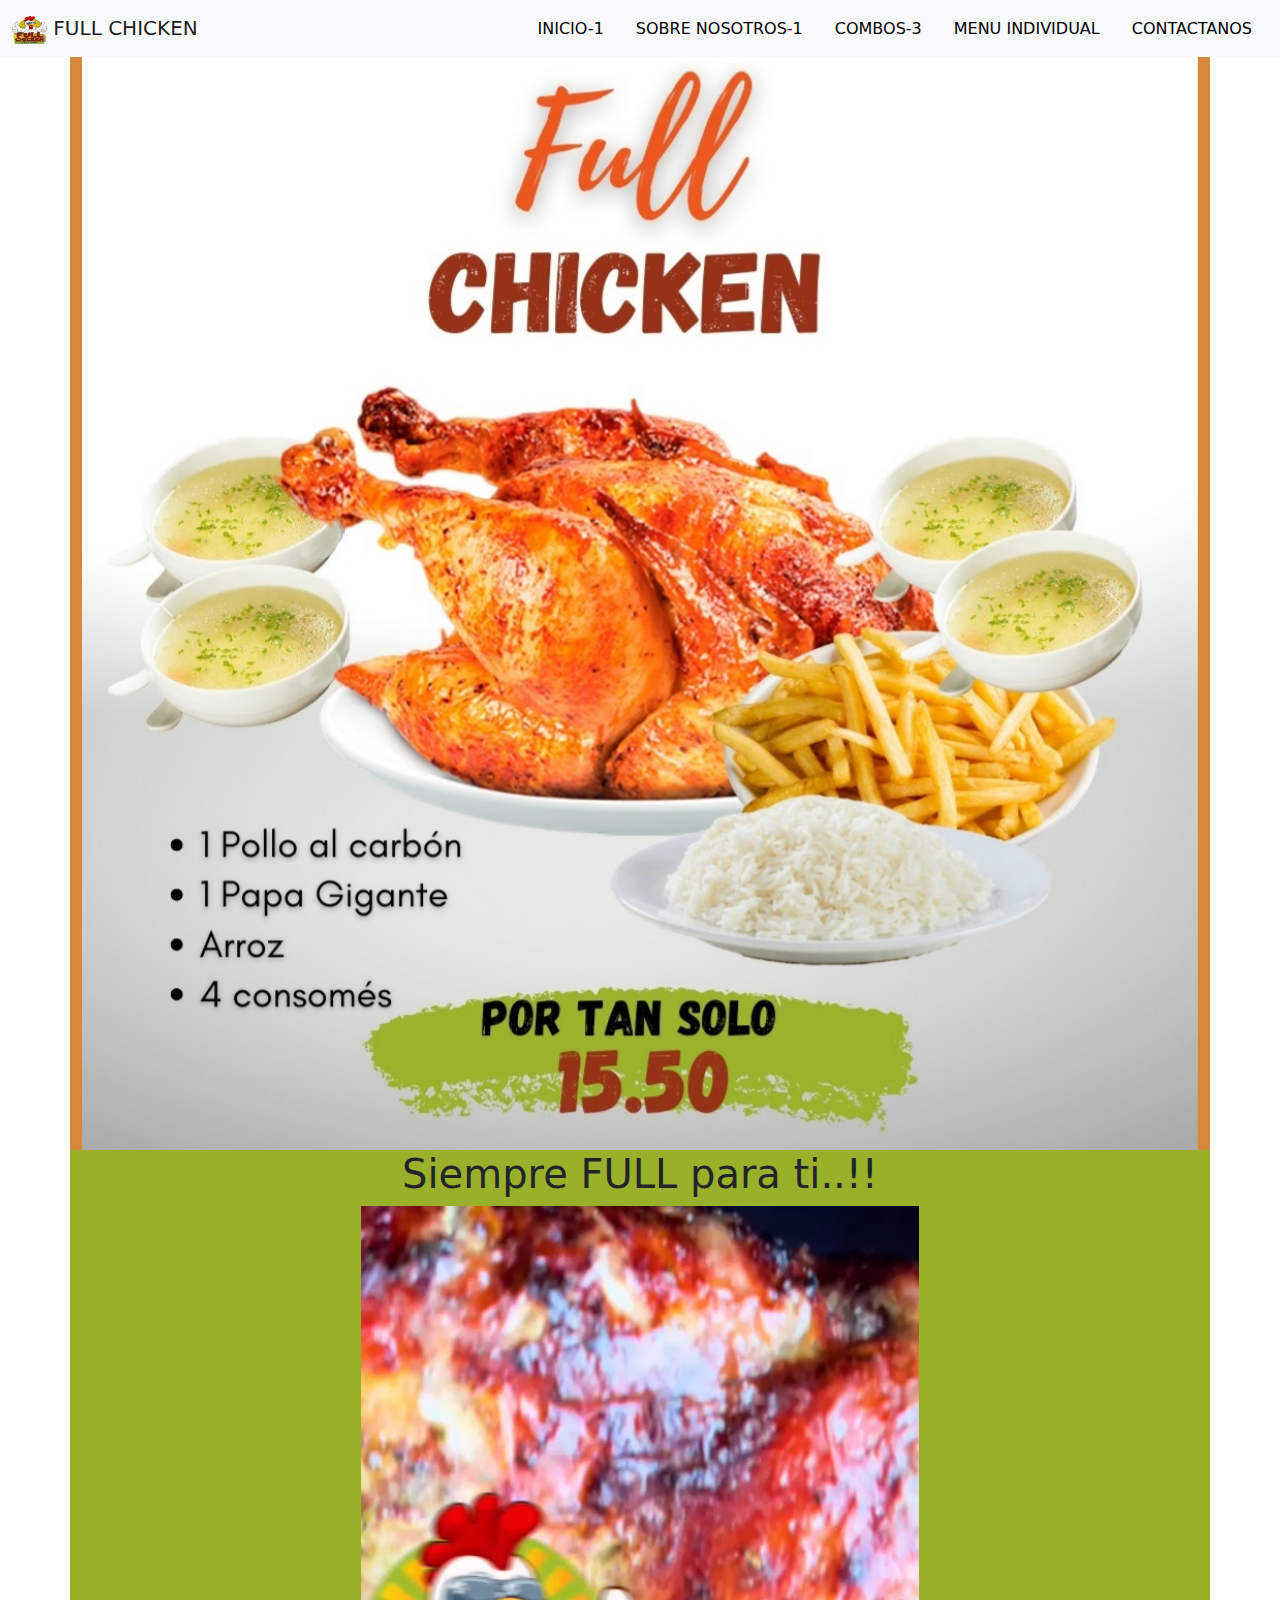
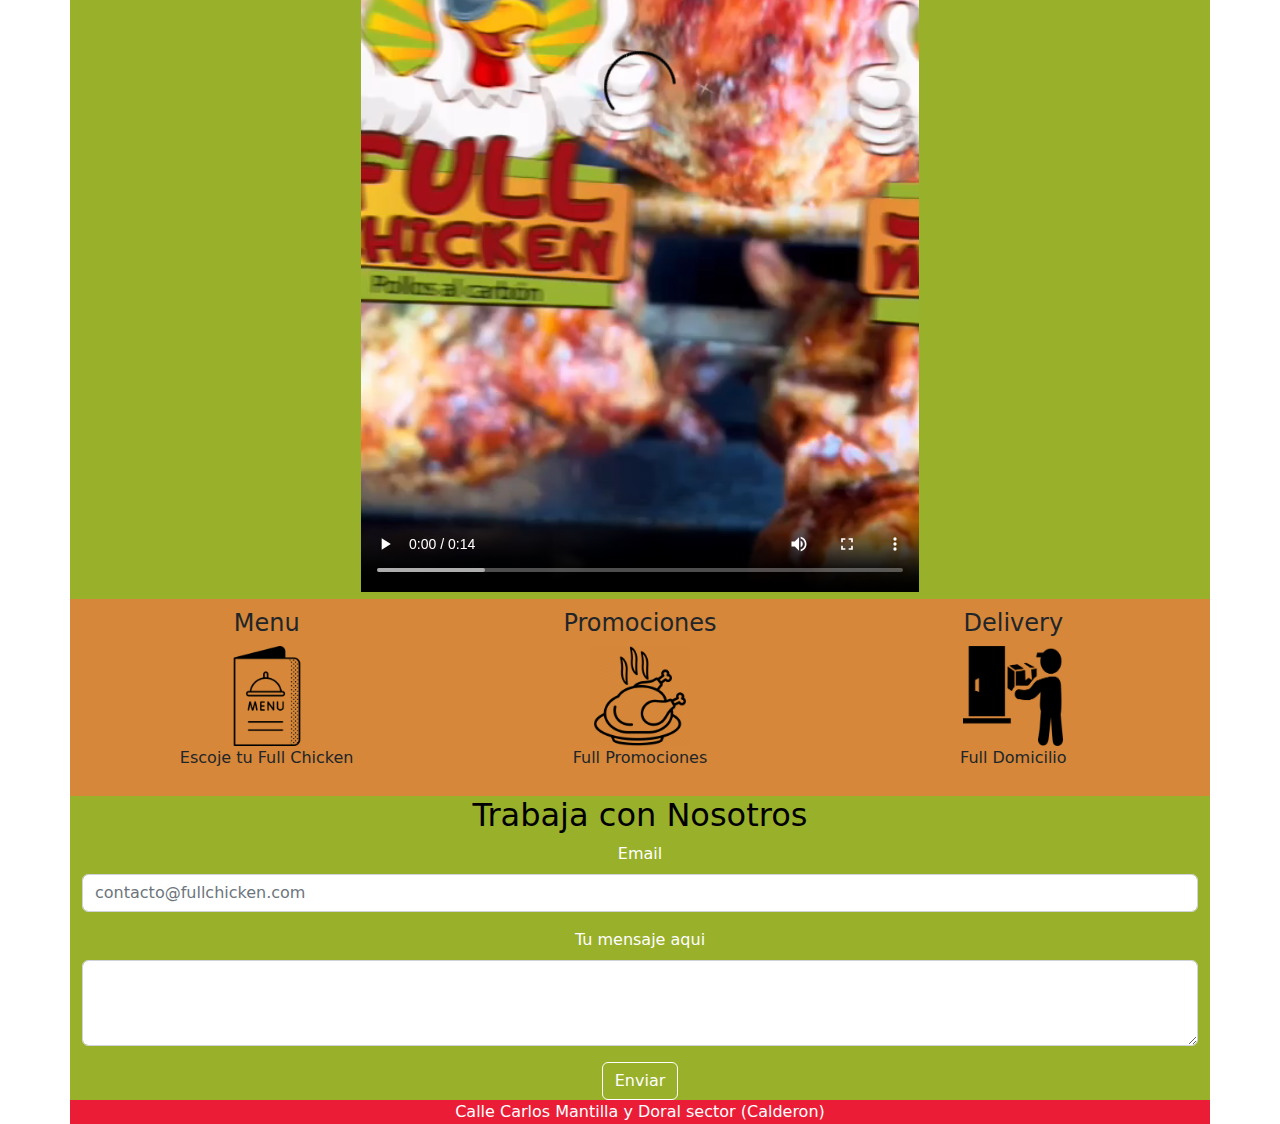
==== commit 3c05b83e: "Modificar menu3 index" ====
--- a/index.html
+++ b/index.html
@@ -25,7 +25,7 @@
           <a class="nav-link" href="nosotros.html" style="color: black">SOBRE NOSOTROS-1</a>
         </li>
         <li class="nav-item">
-          <a class="nav-link" href="promociones.html" style="color: black">COMBOS</a>
+          <a class="nav-link" href="promociones.html" style="color: black">COMBOS-3</a>
         </li>
         <li class="nav-item">
           <a class="nav-link" href="menu.html" style="color: black">MENU INDIVIDUAL</a>
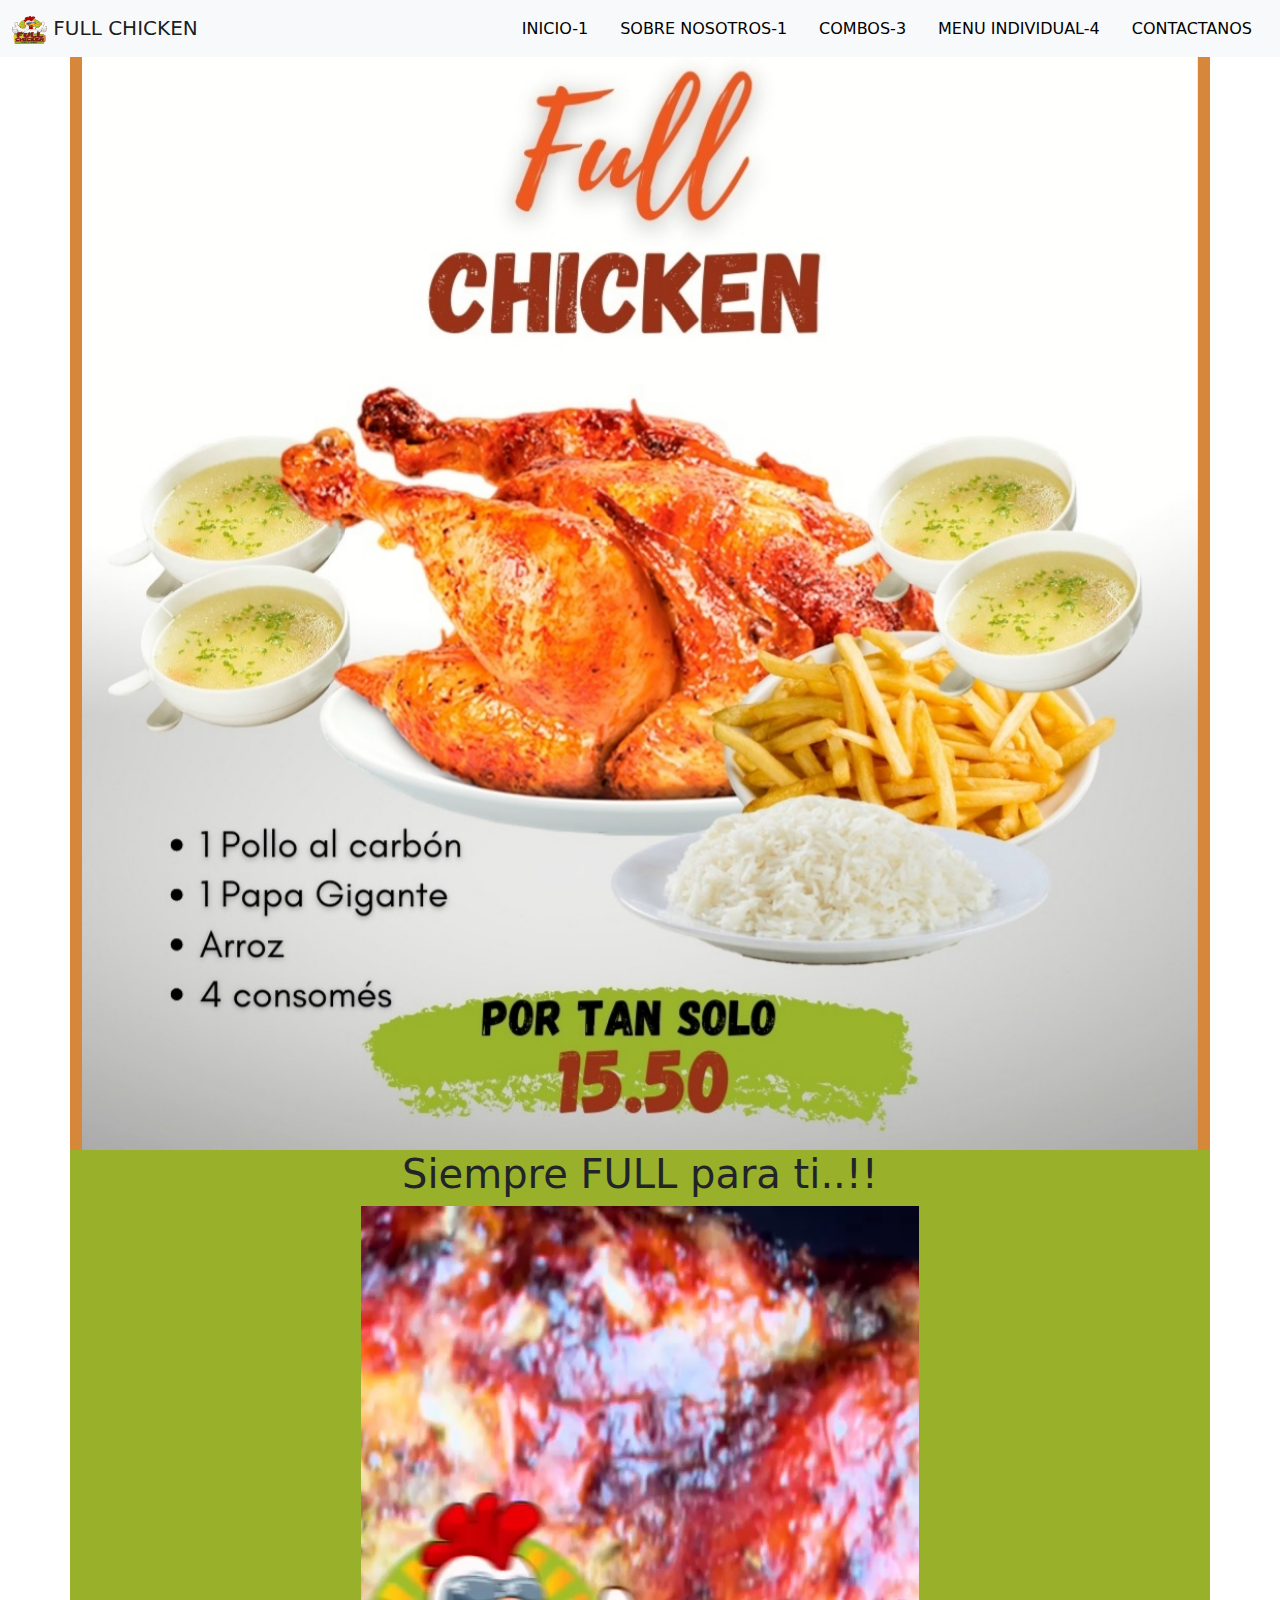
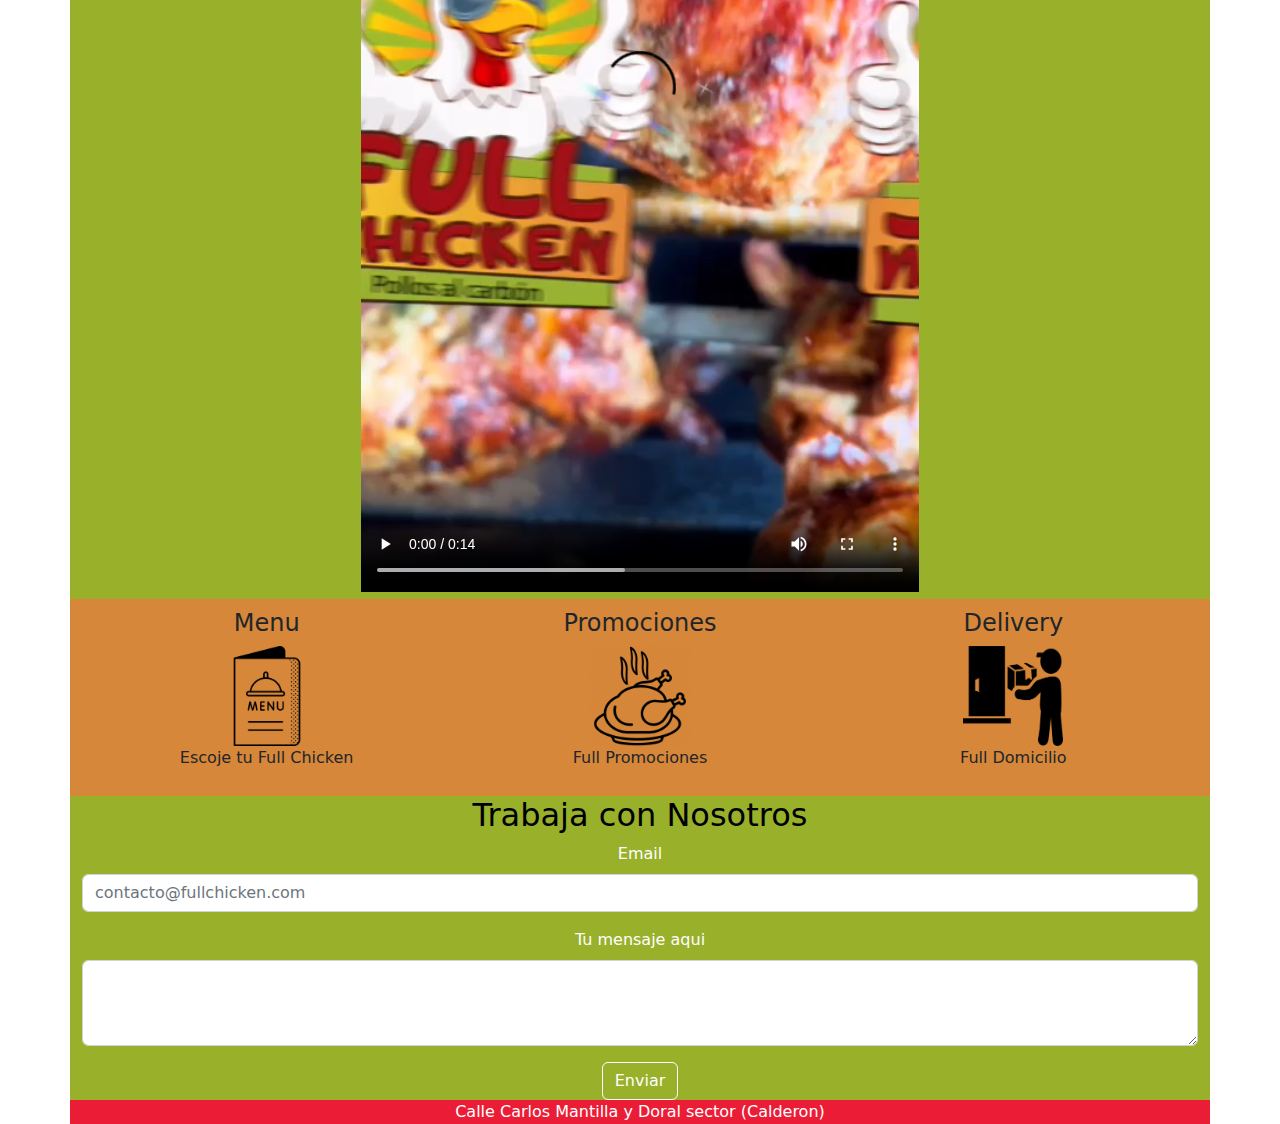
==== commit 151f903b: "Modificar menu4 index" ====
--- a/index.html
+++ b/index.html
@@ -28,7 +28,7 @@
           <a class="nav-link" href="promociones.html" style="color: black">COMBOS-3</a>
         </li>
         <li class="nav-item">
-          <a class="nav-link" href="menu.html" style="color: black">MENU INDIVIDUAL</a>
+          <a class="nav-link" href="menu.html" style="color: black">MENU INDIVIDUAL-4</a>
         </li>
         <li class="nav-item">
           <a class="nav-link" href="https://wa.me/+593978935589?text=Hola, tengo una consulta" target="blank"
